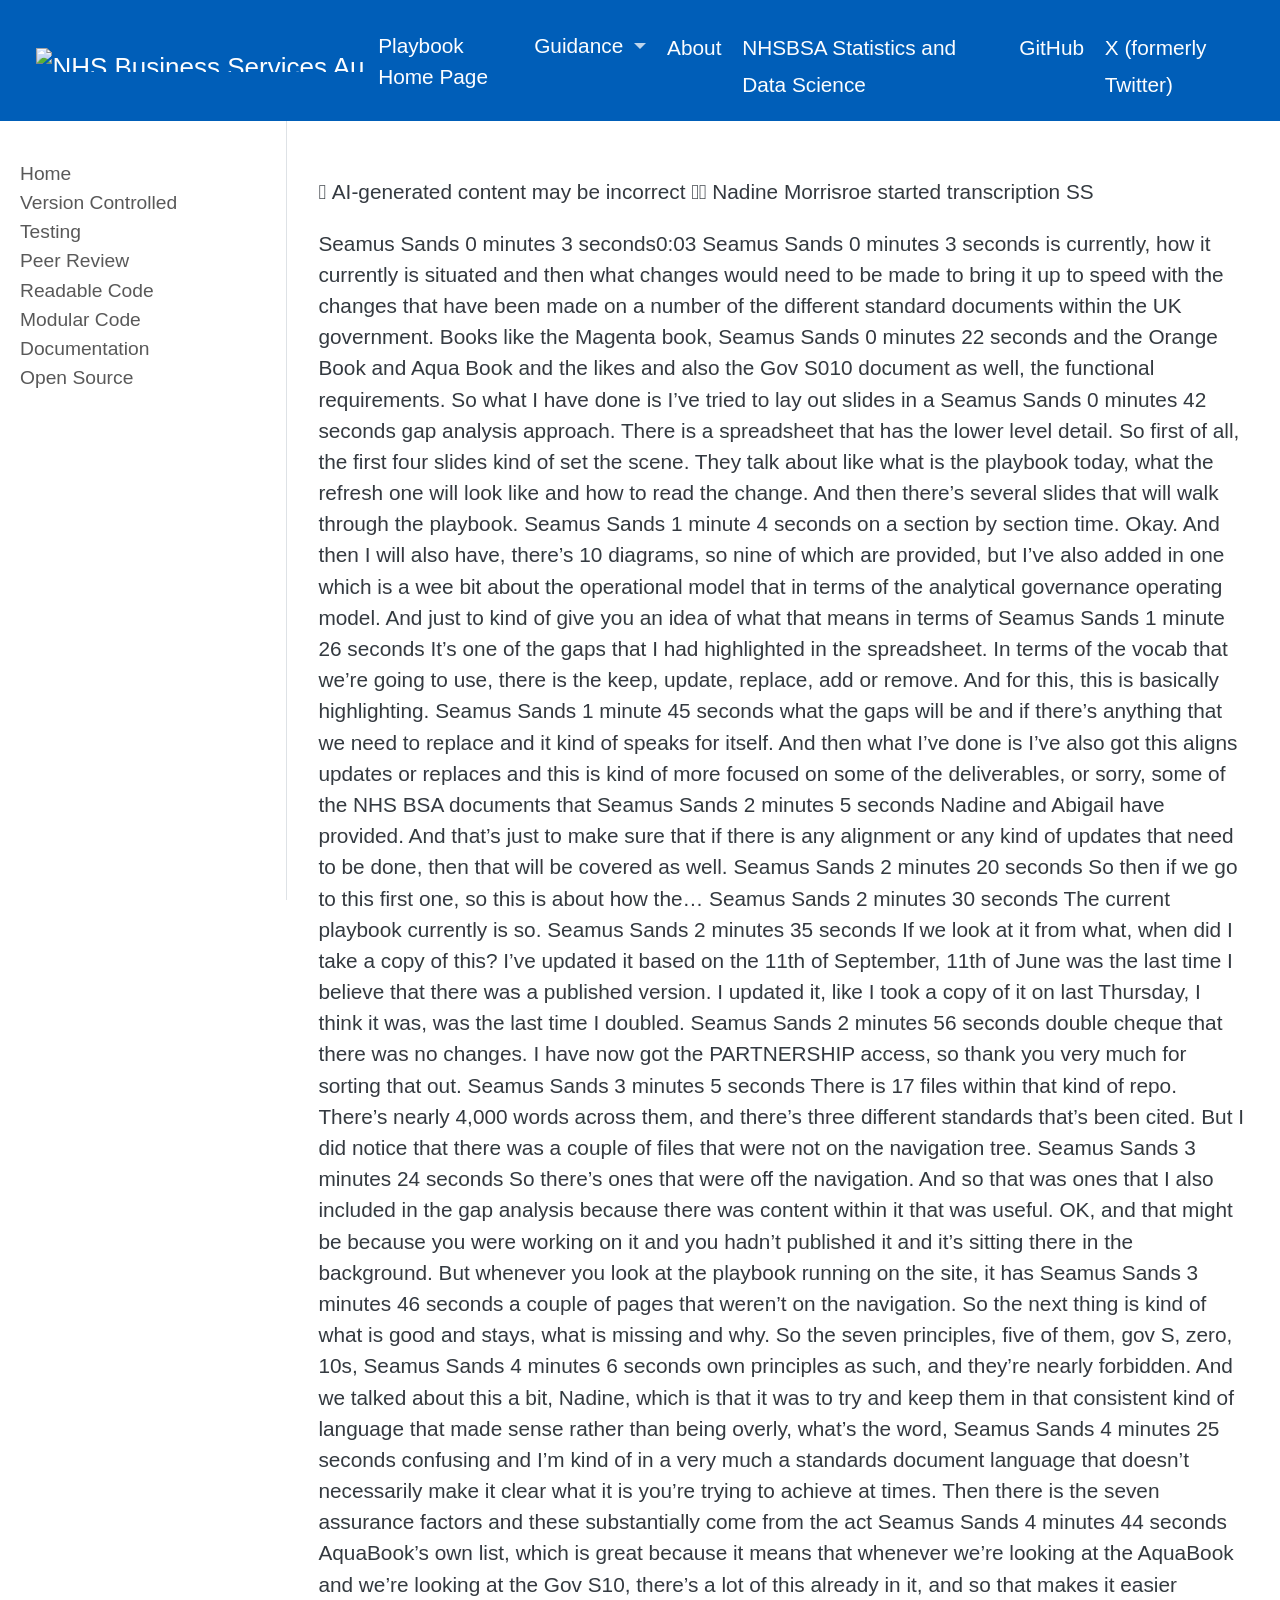
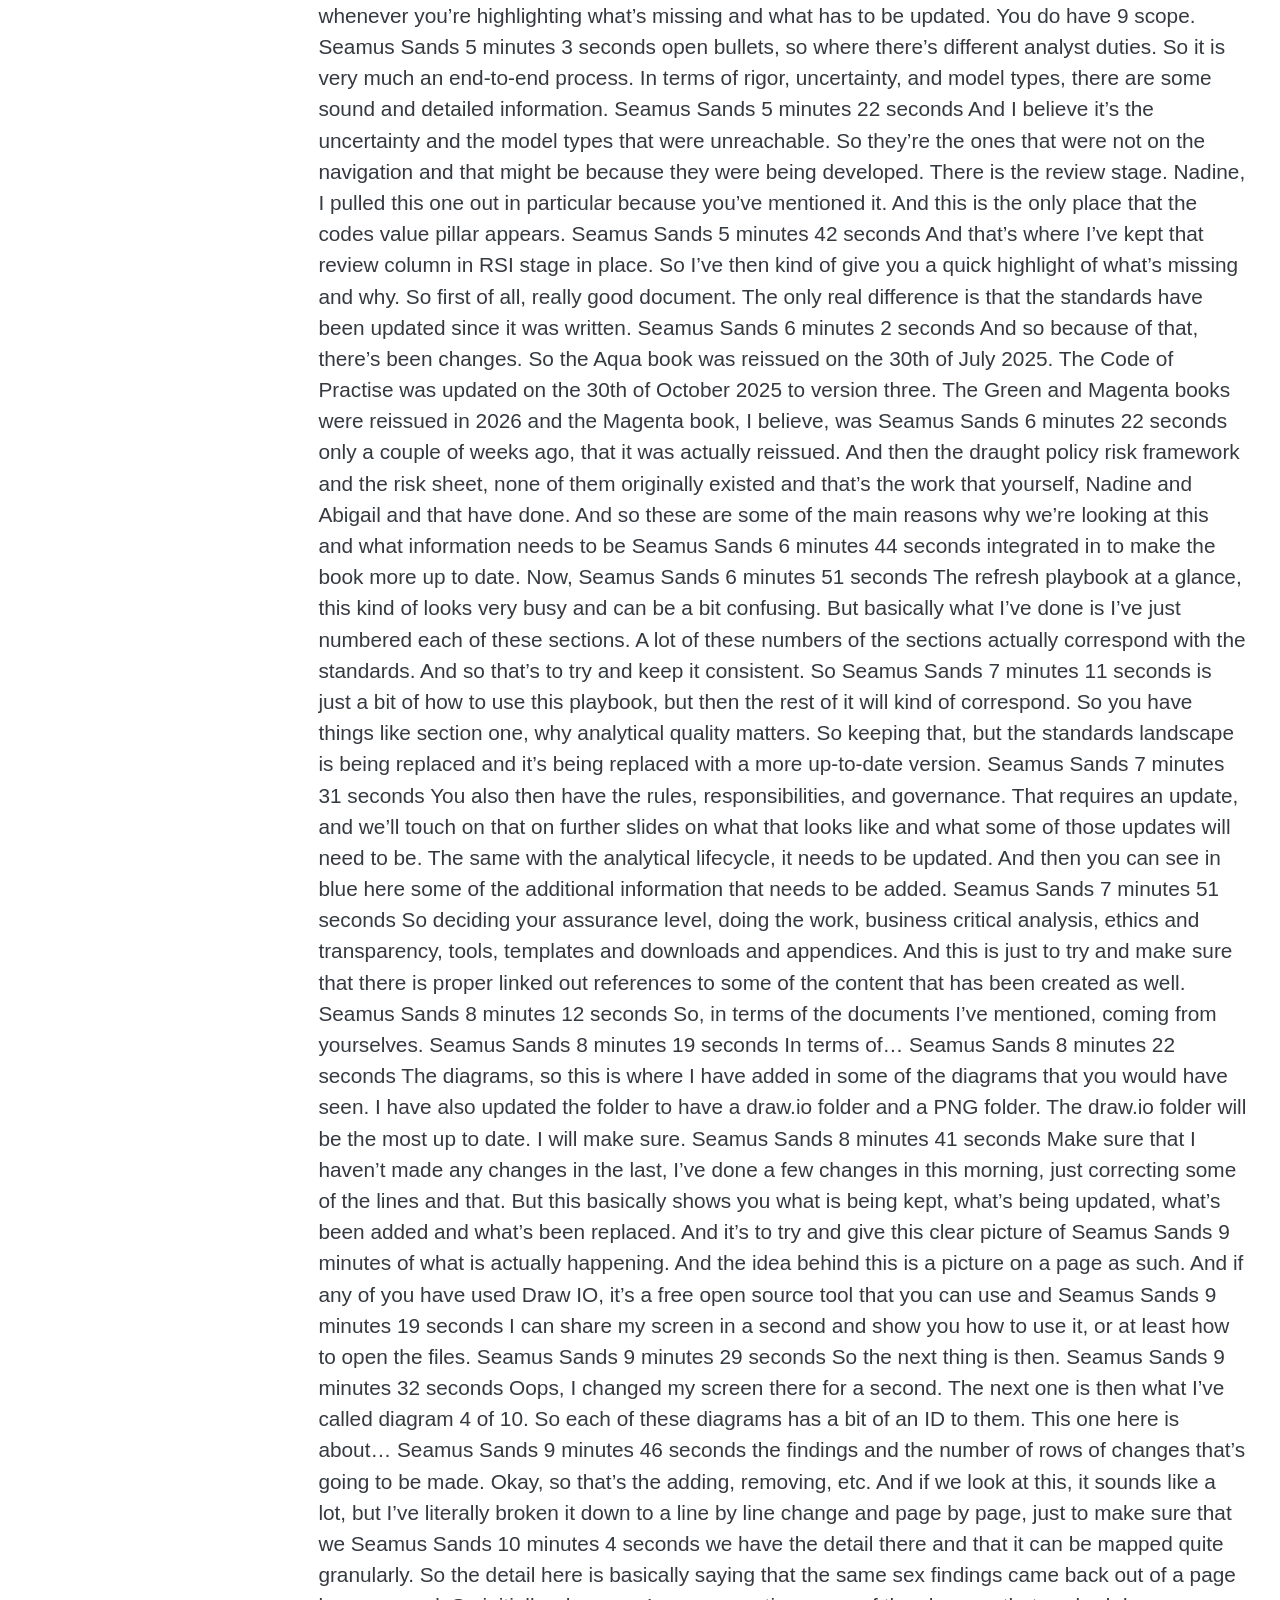
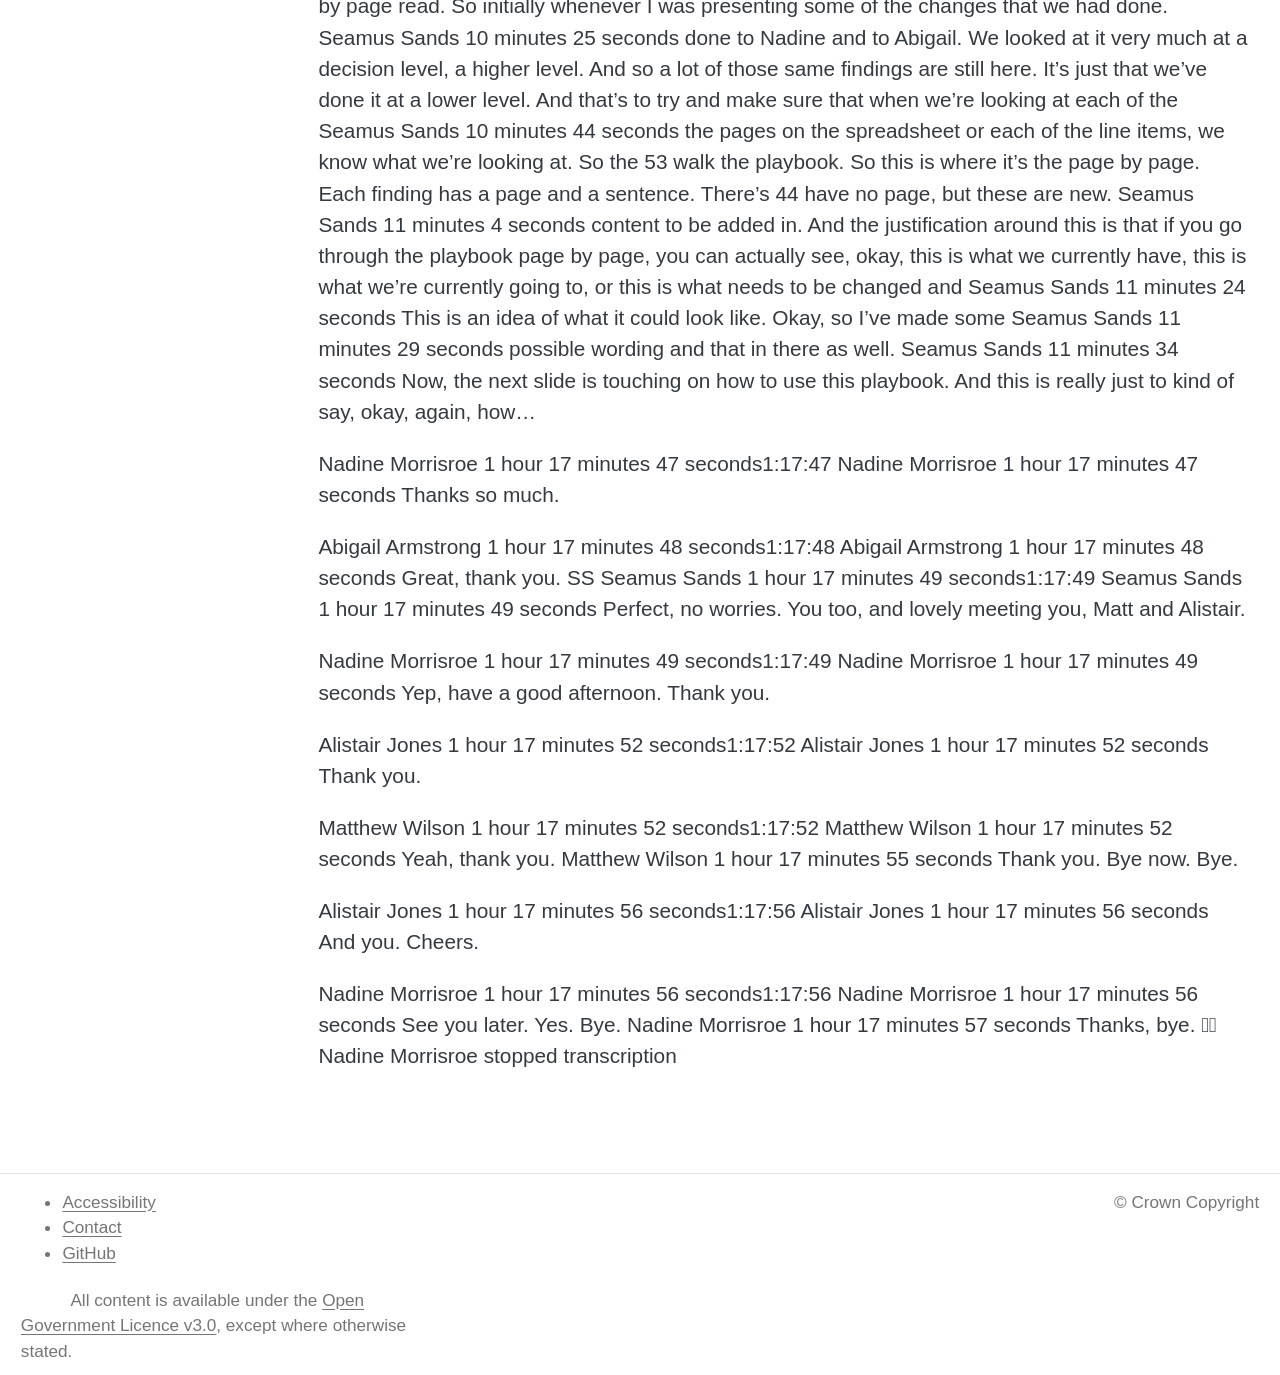
==== traanscript for gap analysis presentation.html @ 183ec91a "Built site for gh-pages" ====
<!DOCTYPE html>
<html xmlns="http://www.w3.org/1999/xhtml" lang="en-GB" xml:lang="en-GB"><head>

<meta charset="utf-8">
<meta name="generator" content="quarto-1.10.18">

<meta name="viewport" content="width=device-width, initial-scale=1.0, user-scalable=yes">


<title>Analytical Code Assurance</title>
<style>
/* Default styles provided by pandoc.
** See https://pandoc.org/MANUAL.html#variables-for-html for config info.
*/
span.smallcaps{font-variant: small-caps;}
div.columns{display: flex; gap: 1.5em;}
div.column{flex: auto;}
@media screen {
div.columns{gap: min(4vw, 1.5em);}
div.column{overflow-x: auto;}
}
div.hanging-indent{margin-left: 1.5em; text-indent: -1.5em;}
ul.task-list{list-style: none;}
ul.task-list li input[type="checkbox"] {
  width: 0.8em;
  margin: 0 0.8em 0.2em -1em; /* quarto-specific, see https://github.com/quarto-dev/quarto-cli/issues/4556 */ 
  vertical-align: middle;
}
</style>


<script src="site_libs/quarto-nav/quarto-nav.js"></script>
<link href="./static/bsa-favicon.png" rel="icon" type="image/png">
<script src="site_libs/clipboard/clipboard.min.js"></script>
<script src="site_libs/quarto-html/quarto.js" type="module"></script>
<script src="site_libs/quarto-html/tabsets/tabsets.js" type="module"></script>
<script src="site_libs/quarto-html/popper.min.js"></script>
<script src="site_libs/quarto-html/tippy.umd.min.js"></script>
<script src="site_libs/quarto-html/anchor.min.js"></script>
<link href="site_libs/quarto-html/tippy.css" rel="stylesheet">
<link href="site_libs/quarto-html/quarto-syntax-highlighting-64a204ab8560d761af7679ceaba22944.css" rel="stylesheet" id="quarto-text-highlighting-styles">
<script src="site_libs/bootstrap/bootstrap.min.js"></script>
<link href="site_libs/bootstrap/bootstrap-icons.css" rel="stylesheet">
<link href="site_libs/bootstrap/bootstrap-9560aa376850aaf69f5f6a265cb209be.min.css" rel="stylesheet" append-hash="true" id="quarto-bootstrap" data-mode="light">
<script src="site_libs/quarto-contrib/iconify-2.1.0/iconify-icon.min.js"></script>
<script id="quarto-search-options" type="application/json">{
  "language": {
    "search-no-results-text": "No results",
    "search-matching-documents-text": "matching documents",
    "search-copy-link-title": "Copy link to search",
    "search-hide-matches-text": "Hide additional matches",
    "search-more-match-text": "more match in this document",
    "search-more-matches-text": "more matches in this document",
    "search-clear-button-title": "Clear",
    "search-text-placeholder": "",
    "search-detached-cancel-button-title": "Cancel",
    "search-submit-button-title": "Submit",
    "search-label": "Search"
  }
}</script>


<link rel="stylesheet" href="styles.css">
</head>

<body class="nav-sidebar docked nav-fixed quarto-light">

<div id="quarto-search-results"></div>
  <header id="quarto-header" class="headroom fixed-top">
    <nav class="navbar navbar-expand " data-bs-theme="dark">
      <div class="navbar-container container-fluid">
      <div class="navbar-brand-container mx-auto">
    <a href="https://www.nhsbsa.nhs.uk/" class="navbar-brand navbar-brand-logo">
    <img src="./static/NHSBSA logo.png" alt="NHS Business Services Authority" class="navbar-logo light-content">
    <img src="./static/NHSBSA logo.png" alt="NHS Business Services Authority" class="navbar-logo dark-content">
    </a>
  </div>
          <ul class="navbar-nav navbar-nav-scroll me-auto">
  <li class="nav-item">
    <a class="nav-link active" href="./index.html" aria-current="page"> 
<span class="menu-text">Playbook Home Page</span></a>
  </li>  
  <li class="nav-item dropdown ">
    <a class="nav-link dropdown-toggle" href="#" id="nav-menu-guidance" role="link" data-bs-toggle="dropdown" aria-expanded="false">
 <span class="menu-text">Guidance</span>
    </a>
    <ul class="dropdown-menu" aria-labelledby="nav-menu-guidance">    
        <li>
    <a class="dropdown-item" href="./guidance/01-version-controlled/index.html">
 <span class="dropdown-text">Version Controlled</span></a>
  </li>  
        <li>
    <a class="dropdown-item" href="./guidance/02-tested/index.html">
 <span class="dropdown-text">Testing</span></a>
  </li>  
        <li>
    <a class="dropdown-item" href="./guidance/03-peer-reviewed/index.html">
 <span class="dropdown-text">Peer Review</span></a>
  </li>  
        <li>
    <a class="dropdown-item" href="./guidance/04-readable/index.html">
 <span class="dropdown-text">Readable Code</span></a>
  </li>  
        <li>
    <a class="dropdown-item" href="./guidance/05-modular/index.html">
 <span class="dropdown-text">Modular Code</span></a>
  </li>  
        <li>
    <a class="dropdown-item" href="./guidance/06-documented/index.html">
 <span class="dropdown-text">Documentation</span></a>
  </li>  
        <li>
    <a class="dropdown-item" href="./guidance/07-open-source/index.html">
 <span class="dropdown-text">Open Source</span></a>
  </li>  
    </ul>
  </li>
</ul>
          <ul class="navbar-nav navbar-nav-scroll ms-auto">
  <li class="nav-item">
    <a class="nav-link" href="./about.html"> 
<span class="menu-text"><iconify-icon role="img" inline="" icon="mdi:information-outline" style="font-size: 1.5em;" aria-label="Icon information-outline from mdi Iconify.design set." title="Icon information-outline from mdi Iconify.design set."></iconify-icon> About</span></a>
  </li>  
  <li class="nav-item">
    <a class="nav-link" href="https://www.nhsbsa.nhs.uk/nhsbsa-statistics-and-data-science"> 
<span class="menu-text"><iconify-icon role="img" inline="" icon="mdi:house-outline" style="font-size: 1.5em;" aria-label="Icon house-outline from mdi Iconify.design set." title="Icon house-outline from mdi Iconify.design set."></iconify-icon> NHSBSA Statistics and Data Science</span></a>
  </li>  
  <li class="nav-item">
    <a class="nav-link" href="https://github.com/nhsbsa-data-analytics/nhsbsa-analytical-code-assurance-playbook"> 
<span class="menu-text"><iconify-icon role="img" inline="" icon="mdi:github" style="font-size: 1.5em;" aria-label="Icon github from mdi Iconify.design set." title="Icon github from mdi Iconify.design set."></iconify-icon> GitHub</span></a>
  </li>  
  <li class="nav-item">
    <a class="nav-link" href="https://twitter.com/nhsbsa"> 
<span class="menu-text"><iconify-icon role="img" inline="" icon="mdi:twitter" style="font-size: 1.5em;" aria-label="Icon twitter from mdi Iconify.design set." title="Icon twitter from mdi Iconify.design set."></iconify-icon> X (formerly Twitter)</span></a>
  </li>  
</ul>
          <div class="quarto-navbar-tools">
</div>
      </div> <!-- /container-fluid -->
    </nav>
  <nav class="quarto-secondary-nav">
    <div class="container-fluid d-flex">
      <button type="button" class="quarto-btn-toggle btn" data-bs-toggle="collapse" role="button" data-bs-target=".quarto-sidebar-collapse-item" aria-controls="quarto-sidebar" aria-expanded="false" aria-label="Toggle sidebar navigation" onclick="if (window.quartoToggleHeadroom) { window.quartoToggleHeadroom(); }">
        <i class="bi bi-layout-text-sidebar-reverse"></i>
      </button>
        <a class="flex-grow-1 no-decor" role="navigation" data-bs-toggle="collapse" data-bs-target=".quarto-sidebar-collapse-item" aria-controls="quarto-sidebar" aria-expanded="false" aria-label="Toggle sidebar navigation" onclick="if (window.quartoToggleHeadroom) { window.quartoToggleHeadroom(); }">      
          <h1 class="quarto-secondary-nav-title"></h1>
        </a>     
    </div>
  </nav>
</header>
<!-- content -->
<div id="quarto-content" class="quarto-container page-columns page-rows-contents page-layout-full page-navbar">
<!-- sidebar -->
  <nav id="quarto-sidebar" class="sidebar collapse collapse-horizontal quarto-sidebar-collapse-item sidebar-navigation docked overflow-auto">
    <div class="sidebar-menu-container"> 
    <ul class="list-unstyled mt-1">
        <li class="sidebar-item">
  <div class="sidebar-item-container"> 
  <a href="./index.html" class="sidebar-item-text sidebar-link">
 <span class="menu-text">Home</span></a>
  </div>
</li>
        <li class="sidebar-item">
  <div class="sidebar-item-container"> 
  <a href="./guidance/01-version-controlled/index.html" class="sidebar-item-text sidebar-link">
 <span class="menu-text">Version Controlled</span></a>
  </div>
</li>
        <li class="sidebar-item">
  <div class="sidebar-item-container"> 
  <a href="./guidance/02-tested/index.html" class="sidebar-item-text sidebar-link">
 <span class="menu-text">Testing</span></a>
  </div>
</li>
        <li class="sidebar-item">
  <div class="sidebar-item-container"> 
  <a href="./guidance/03-peer-reviewed/index.html" class="sidebar-item-text sidebar-link">
 <span class="menu-text">Peer Review</span></a>
  </div>
</li>
        <li class="sidebar-item">
  <div class="sidebar-item-container"> 
  <a href="./guidance/04-readable/index.html" class="sidebar-item-text sidebar-link">
 <span class="menu-text">Readable Code</span></a>
  </div>
</li>
        <li class="sidebar-item">
  <div class="sidebar-item-container"> 
  <a href="./guidance/05-modular/index.html" class="sidebar-item-text sidebar-link">
 <span class="menu-text">Modular Code</span></a>
  </div>
</li>
        <li class="sidebar-item">
  <div class="sidebar-item-container"> 
  <a href="./guidance/06-documented/index.html" class="sidebar-item-text sidebar-link">
 <span class="menu-text">Documentation</span></a>
  </div>
</li>
        <li class="sidebar-item">
  <div class="sidebar-item-container"> 
  <a href="./guidance/07-open-source/index.html" class="sidebar-item-text sidebar-link">
 <span class="menu-text">Open Source</span></a>
  </div>
</li>
    </ul>
    </div>
</nav>
<div id="quarto-sidebar-glass" class="quarto-sidebar-collapse-item" data-bs-toggle="collapse" data-bs-target=".quarto-sidebar-collapse-item"></div>
<!-- margin-sidebar -->
    <div id="quarto-margin-sidebar" class="sidebar margin-sidebar zindex-bottom">
        
    </div>
<!-- main -->
<main class="content column-page-right" id="quarto-document-content"><header id="title-block-header" class="quarto-title-block"></header>




<p> AI-generated content may be incorrect  Nadine Morrisroe started transcription SS</p>
<p>Seamus Sands 0 minutes 3 seconds0:03 Seamus Sands 0 minutes 3 seconds is currently, how it currently is situated and then what changes would need to be made to bring it up to speed with the changes that have been made on a number of the different standard documents within the UK government. Books like the Magenta book, Seamus Sands 0 minutes 22 seconds and the Orange Book and Aqua Book and the likes and also the Gov S010 document as well, the functional requirements. So what I have done is I’ve tried to lay out slides in a Seamus Sands 0 minutes 42 seconds gap analysis approach. There is a spreadsheet that has the lower level detail. So first of all, the first four slides kind of set the scene. They talk about like what is the playbook today, what the refresh one will look like and how to read the change. And then there’s several slides that will walk through the playbook. Seamus Sands 1 minute 4 seconds on a section by section time. Okay. And then I will also have, there’s 10 diagrams, so nine of which are provided, but I’ve also added in one which is a wee bit about the operational model that in terms of the analytical governance operating model. And just to kind of give you an idea of what that means in terms of Seamus Sands 1 minute 26 seconds It’s one of the gaps that I had highlighted in the spreadsheet. In terms of the vocab that we’re going to use, there is the keep, update, replace, add or remove. And for this, this is basically highlighting. Seamus Sands 1 minute 45 seconds what the gaps will be and if there’s anything that we need to replace and it kind of speaks for itself. And then what I’ve done is I’ve also got this aligns updates or replaces and this is kind of more focused on some of the deliverables, or sorry, some of the NHS BSA documents that Seamus Sands 2 minutes 5 seconds Nadine and Abigail have provided. And that’s just to make sure that if there is any alignment or any kind of updates that need to be done, then that will be covered as well. Seamus Sands 2 minutes 20 seconds So then if we go to this first one, so this is about how the… Seamus Sands 2 minutes 30 seconds The current playbook currently is so. Seamus Sands 2 minutes 35 seconds If we look at it from what, when did I take a copy of this? I’ve updated it based on the 11th of September, 11th of June was the last time I believe that there was a published version. I updated it, like I took a copy of it on last Thursday, I think it was, was the last time I doubled. Seamus Sands 2 minutes 56 seconds double cheque that there was no changes. I have now got the PARTNERSHIP access, so thank you very much for sorting that out. Seamus Sands 3 minutes 5 seconds There is 17 files within that kind of repo. There’s nearly 4,000 words across them, and there’s three different standards that’s been cited. But I did notice that there was a couple of files that were not on the navigation tree. Seamus Sands 3 minutes 24 seconds So there’s ones that were off the navigation. And so that was ones that I also included in the gap analysis because there was content within it that was useful. OK, and that might be because you were working on it and you hadn’t published it and it’s sitting there in the background. But whenever you look at the playbook running on the site, it has Seamus Sands 3 minutes 46 seconds a couple of pages that weren’t on the navigation. So the next thing is kind of what is good and stays, what is missing and why. So the seven principles, five of them, gov S, zero, 10s, Seamus Sands 4 minutes 6 seconds own principles as such, and they’re nearly forbidden. And we talked about this a bit, Nadine, which is that it was to try and keep them in that consistent kind of language that made sense rather than being overly, what’s the word, Seamus Sands 4 minutes 25 seconds confusing and I’m kind of in a very much a standards document language that doesn’t necessarily make it clear what it is you’re trying to achieve at times. Then there is the seven assurance factors and these substantially come from the act Seamus Sands 4 minutes 44 seconds AquaBook’s own list, which is great because it means that whenever we’re looking at the AquaBook and we’re looking at the Gov S10, there’s a lot of this already in it, and so that makes it easier whenever you’re highlighting what’s missing and what has to be updated. You do have 9 scope. Seamus Sands 5 minutes 3 seconds open bullets, so where there’s different analyst duties. So it is very much an end-to-end process. In terms of rigor, uncertainty, and model types, there are some sound and detailed information. Seamus Sands 5 minutes 22 seconds And I believe it’s the uncertainty and the model types that were unreachable. So they’re the ones that were not on the navigation and that might be because they were being developed. There is the review stage. Nadine, I pulled this one out in particular because you’ve mentioned it. And this is the only place that the codes value pillar appears. Seamus Sands 5 minutes 42 seconds And that’s where I’ve kept that review column in RSI stage in place. So I’ve then kind of give you a quick highlight of what’s missing and why. So first of all, really good document. The only real difference is that the standards have been updated since it was written. Seamus Sands 6 minutes 2 seconds And so because of that, there’s been changes. So the Aqua book was reissued on the 30th of July 2025. The Code of Practise was updated on the 30th of October 2025 to version three. The Green and Magenta books were reissued in 2026 and the Magenta book, I believe, was Seamus Sands 6 minutes 22 seconds only a couple of weeks ago, that it was actually reissued. And then the draught policy risk framework and the risk sheet, none of them originally existed and that’s the work that yourself, Nadine and Abigail and that have done. And so these are some of the main reasons why we’re looking at this and what information needs to be Seamus Sands 6 minutes 44 seconds integrated in to make the book more up to date. Now, Seamus Sands 6 minutes 51 seconds The refresh playbook at a glance, this kind of looks very busy and can be a bit confusing. But basically what I’ve done is I’ve just numbered each of these sections. A lot of these numbers of the sections actually correspond with the standards. And so that’s to try and keep it consistent. So Seamus Sands 7 minutes 11 seconds is just a bit of how to use this playbook, but then the rest of it will kind of correspond. So you have things like section one, why analytical quality matters. So keeping that, but the standards landscape is being replaced and it’s being replaced with a more up-to-date version. Seamus Sands 7 minutes 31 seconds You also then have the rules, responsibilities, and governance. That requires an update, and we’ll touch on that on further slides on what that looks like and what some of those updates will need to be. The same with the analytical lifecycle, it needs to be updated. And then you can see in blue here some of the additional information that needs to be added. Seamus Sands 7 minutes 51 seconds So deciding your assurance level, doing the work, business critical analysis, ethics and transparency, tools, templates and downloads and appendices. And this is just to try and make sure that there is proper linked out references to some of the content that has been created as well. Seamus Sands 8 minutes 12 seconds So, in terms of the documents I’ve mentioned, coming from yourselves. Seamus Sands 8 minutes 19 seconds In terms of… Seamus Sands 8 minutes 22 seconds The diagrams, so this is where I have added in some of the diagrams that you would have seen. I have also updated the folder to have a draw.io folder and a PNG folder. The draw.io folder will be the most up to date. I will make sure. Seamus Sands 8 minutes 41 seconds Make sure that I haven’t made any changes in the last, I’ve done a few changes in this morning, just correcting some of the lines and that. But this basically shows you what is being kept, what’s being updated, what’s been added and what’s been replaced. And it’s to try and give this clear picture of Seamus Sands 9 minutes of what is actually happening. And the idea behind this is a picture on a page as such. And if any of you have used Draw IO, it’s a free open source tool that you can use and Seamus Sands 9 minutes 19 seconds I can share my screen in a second and show you how to use it, or at least how to open the files. Seamus Sands 9 minutes 29 seconds So the next thing is then. Seamus Sands 9 minutes 32 seconds Oops, I changed my screen there for a second. The next one is then what I’ve called diagram 4 of 10. So each of these diagrams has a bit of an ID to them. This one here is about… Seamus Sands 9 minutes 46 seconds the findings and the number of rows of changes that’s going to be made. Okay, so that’s the adding, removing, etc. And if we look at this, it sounds like a lot, but I’ve literally broken it down to a line by line change and page by page, just to make sure that we Seamus Sands 10 minutes 4 seconds we have the detail there and that it can be mapped quite granularly. So the detail here is basically saying that the same sex findings came back out of a page by page read. So initially whenever I was presenting some of the changes that we had done. Seamus Sands 10 minutes 25 seconds done to Nadine and to Abigail. We looked at it very much at a decision level, a higher level. And so a lot of those same findings are still here. It’s just that we’ve done it at a lower level. And that’s to try and make sure that when we’re looking at each of the Seamus Sands 10 minutes 44 seconds the pages on the spreadsheet or each of the line items, we know what we’re looking at. So the 53 walk the playbook. So this is where it’s the page by page. Each finding has a page and a sentence. There’s 44 have no page, but these are new. Seamus Sands 11 minutes 4 seconds content to be added in. And the justification around this is that if you go through the playbook page by page, you can actually see, okay, this is what we currently have, this is what we’re currently going to, or this is what needs to be changed and Seamus Sands 11 minutes 24 seconds This is an idea of what it could look like. Okay, so I’ve made some Seamus Sands 11 minutes 29 seconds possible wording and that in there as well. Seamus Sands 11 minutes 34 seconds Now, the next slide is touching on how to use this playbook. And this is really just to kind of say, okay, again, how…</p>
<p>Nadine Morrisroe 1 hour 17 minutes 47 seconds1:17:47 Nadine Morrisroe 1 hour 17 minutes 47 seconds Thanks so much.</p>
<p>Abigail Armstrong 1 hour 17 minutes 48 seconds1:17:48 Abigail Armstrong 1 hour 17 minutes 48 seconds Great, thank you. SS Seamus Sands 1 hour 17 minutes 49 seconds1:17:49 Seamus Sands 1 hour 17 minutes 49 seconds Perfect, no worries. You too, and lovely meeting you, Matt and Alistair.</p>
<p>Nadine Morrisroe 1 hour 17 minutes 49 seconds1:17:49 Nadine Morrisroe 1 hour 17 minutes 49 seconds Yep, have a good afternoon. Thank you.</p>
<p>Alistair Jones 1 hour 17 minutes 52 seconds1:17:52 Alistair Jones 1 hour 17 minutes 52 seconds Thank you.</p>
<p>Matthew Wilson 1 hour 17 minutes 52 seconds1:17:52 Matthew Wilson 1 hour 17 minutes 52 seconds Yeah, thank you. Matthew Wilson 1 hour 17 minutes 55 seconds Thank you. Bye now. Bye.</p>
<p>Alistair Jones 1 hour 17 minutes 56 seconds1:17:56 Alistair Jones 1 hour 17 minutes 56 seconds And you. Cheers.</p>
<p>Nadine Morrisroe 1 hour 17 minutes 56 seconds1:17:56 Nadine Morrisroe 1 hour 17 minutes 56 seconds See you later. Yes. Bye. Nadine Morrisroe 1 hour 17 minutes 57 seconds Thanks, bye.  Nadine Morrisroe stopped transcription</p>



</main> <!-- /main -->
<script id="quarto-html-after-body" type="application/javascript">
  window.document.addEventListener("DOMContentLoaded", function (event) {
    const icon = "";
    const anchorJS = new window.AnchorJS();
    anchorJS.options = {
      placement: 'right',
      icon: icon
    };
    anchorJS.add('.anchored');
    const isCodeAnnotation = (el) => {
      for (const clz of el.classList) {
        if (clz.startsWith('code-annotation-')) {                     
          return true;
        }
      }
      return false;
    }
    const onCopySuccess = function(e) {
      // button target
      const button = e.trigger;
      // don't keep focus
      button.blur();
      // flash "checked"
      button.classList.add('code-copy-button-checked');
      var currentTitle = button.getAttribute("title");
      button.setAttribute("title", "Copied!");
      let tooltip;
      if (window.bootstrap) {
        button.setAttribute("data-bs-toggle", "tooltip");
        button.setAttribute("data-bs-placement", "left");
        button.setAttribute("data-bs-title", "Copied!");
        tooltip = new bootstrap.Tooltip(button, 
          { trigger: "manual", 
            customClass: "code-copy-button-tooltip",
            offset: [0, -8]});
        tooltip.show();    
      }
      setTimeout(function() {
        if (tooltip) {
          tooltip.hide();
          button.removeAttribute("data-bs-title");
          button.removeAttribute("data-bs-toggle");
          button.removeAttribute("data-bs-placement");
        }
        button.setAttribute("title", currentTitle);
        button.classList.remove('code-copy-button-checked');
      }, 1000);
      // clear code selection
      e.clearSelection();
    }
    const getTextToCopy = function(trigger) {
      const outerScaffold = trigger.parentElement.cloneNode(true);
      const codeEl = outerScaffold.querySelector('code');
      for (const childEl of codeEl.children) {
        if (isCodeAnnotation(childEl)) {
          childEl.remove();
        }
      }
      return codeEl.innerText;
    }
    const clipboard = new window.ClipboardJS('.code-copy-button:not([data-in-quarto-modal])', {
      text: getTextToCopy
    });
    clipboard.on('success', onCopySuccess);
    if (window.document.getElementById('quarto-embedded-source-code-modal')) {
      const clipboardModal = new window.ClipboardJS('.code-copy-button[data-in-quarto-modal]', {
        text: getTextToCopy,
        container: window.document.getElementById('quarto-embedded-source-code-modal')
      });
      clipboardModal.on('success', onCopySuccess);
    }
      var localhostRegex = new RegExp(/^(?:http|https):\/\/localhost\:?[0-9]*\//);
      var mailtoRegex = new RegExp(/^mailto:/);
        var filterRegex = new RegExp("https:\/\/nhsbsa-data-analytics\.github\.io\/nhsbsa-analytical-code-assurance-playbook\/");
      var isInternal = (href) => {
          return filterRegex.test(href) || localhostRegex.test(href) || mailtoRegex.test(href);
      }
      // Inspect non-navigation links and adorn them if external
     var links = window.document.querySelectorAll('a[href]:not(.nav-link):not(.navbar-brand):not(.toc-action):not(.sidebar-link):not(.sidebar-item-toggle):not(.pagination-link):not(.no-external):not([aria-hidden]):not(.dropdown-item):not(.quarto-navigation-tool):not(.about-link)');
      for (var i=0; i<links.length; i++) {
        const link = links[i];
        if (!isInternal(link.href)) {
          // undo the damage that might have been done by quarto-nav.js in the case of
          // links that we want to consider external
          if (link.dataset.originalHref !== undefined) {
            link.href = link.dataset.originalHref;
          }
        }
      }
    function tippyHover(el, contentFn, onTriggerFn, onUntriggerFn) {
      const config = {
        allowHTML: true,
        maxWidth: 500,
        delay: 100,
        arrow: false,
        appendTo: function(el) {
            return el.parentElement;
        },
        interactive: true,
        interactiveBorder: 10,
        theme: 'quarto',
        placement: 'bottom-start',
      };
      if (contentFn) {
        config.content = contentFn;
      }
      if (onTriggerFn) {
        config.onTrigger = onTriggerFn;
      }
      if (onUntriggerFn) {
        config.onUntrigger = onUntriggerFn;
      }
      window.tippy(el, config); 
    }
    const noterefs = window.document.querySelectorAll('a[role="doc-noteref"]');
    for (var i=0; i<noterefs.length; i++) {
      const ref = noterefs[i];
      tippyHover(ref, function() {
        // use id or data attribute instead here
        let href = ref.getAttribute('data-footnote-href') || ref.getAttribute('href');
        try { href = new URL(href).hash; } catch {}
        const id = href.replace(/^#\/?/, "");
        const note = window.document.getElementById(id);
        if (note) {
          return note.innerHTML;
        } else {
          return "";
        }
      });
    }
    const xrefs = window.document.querySelectorAll('a.quarto-xref');
    const processXRef = (id, note) => {
      // Strip column container classes
      const stripColumnClz = (el) => {
        el.classList.remove("page-full", "page-columns");
        if (el.children) {
          for (const child of el.children) {
            stripColumnClz(child);
          }
        }
      }
      stripColumnClz(note)
      if (id === null || id.startsWith('sec-')) {
        // Special case sections, only their first couple elements
        const container = document.createElement("div");
        if (note.children && note.children.length > 2) {
          container.appendChild(note.children[0].cloneNode(true));
          for (let i = 1; i < note.children.length; i++) {
            const child = note.children[i];
            if (child.tagName === "P" && child.innerText === "") {
              continue;
            } else {
              container.appendChild(child.cloneNode(true));
              break;
            }
          }
          if (window.Quarto?.typesetMath) {
            window.Quarto.typesetMath(container);
          }
          return container.innerHTML
        } else {
          if (window.Quarto?.typesetMath) {
            window.Quarto.typesetMath(note);
          }
          return note.innerHTML;
        }
      } else {
        // Remove any anchor links if they are present
        const anchorLink = note.querySelector('a.anchorjs-link');
        if (anchorLink) {
          anchorLink.remove();
        }
        if (window.Quarto?.typesetMath) {
          window.Quarto.typesetMath(note);
        }
        if (note.classList.contains("callout")) {
          return note.outerHTML;
        } else {
          return note.innerHTML;
        }
      }
    }
    for (var i=0; i<xrefs.length; i++) {
      const xref = xrefs[i];
      tippyHover(xref, undefined, function(instance) {
        instance.disable();
        let url = xref.getAttribute('href');
        let hash = undefined; 
        if (url.startsWith('#')) {
          hash = url;
        } else {
          try { hash = new URL(url).hash; } catch {}
        }
        if (hash) {
          const id = hash.replace(/^#\/?/, "");
          const note = window.document.getElementById(id);
          if (note !== null) {
            try {
              const html = processXRef(id, note.cloneNode(true));
              instance.setContent(html);
            } finally {
              instance.enable();
              instance.show();
            }
          } else {
            // See if we can fetch this
            fetch(url.split('#')[0])
            .then(res => res.text())
            .then(html => {
              const parser = new DOMParser();
              const htmlDoc = parser.parseFromString(html, "text/html");
              const note = htmlDoc.getElementById(id);
              if (note !== null) {
                const html = processXRef(id, note);
                instance.setContent(html);
              } 
            }).finally(() => {
              instance.enable();
              instance.show();
            });
          }
        } else {
          // See if we can fetch a full url (with no hash to target)
          // This is a special case and we should probably do some content thinning / targeting
          fetch(url)
          .then(res => res.text())
          .then(html => {
            const parser = new DOMParser();
            const htmlDoc = parser.parseFromString(html, "text/html");
            const note = htmlDoc.querySelector('main.content');
            if (note !== null) {
              // This should only happen for chapter cross references
              // (since there is no id in the URL)
              // remove the first header
              if (note.children.length > 0 && note.children[0].tagName === "HEADER") {
                note.children[0].remove();
              }
              const html = processXRef(null, note);
              instance.setContent(html);
            } 
          }).finally(() => {
            instance.enable();
            instance.show();
          });
        }
      }, function(instance) {
      });
    }
        let selectedAnnoteEl;
        const selectorForAnnotation = ( cell, annotation) => {
          let cellAttr = 'data-code-cell="' + cell + '"';
          let lineAttr = 'data-code-annotation="' +  annotation + '"';
          const selector = 'span[' + cellAttr + '][' + lineAttr + ']';
          return selector;
        }
        const selectCodeLines = (annoteEl) => {
          const doc = window.document;
          const targetCell = annoteEl.getAttribute("data-target-cell");
          const targetAnnotation = annoteEl.getAttribute("data-target-annotation");
          const annoteSpan = window.document.querySelector(selectorForAnnotation(targetCell, targetAnnotation));
          const lines = annoteSpan.getAttribute("data-code-lines").split(",");
          const lineIds = lines.map((line) => {
            return targetCell + "-" + line;
          })
          let top = null;
          let height = null;
          let parent = null;
          if (lineIds.length > 0) {
              //compute the position of the single el (top and bottom and make a div)
              const el = window.document.getElementById(lineIds[0]);
              top = el.offsetTop;
              height = el.offsetHeight;
              parent = el.parentElement.parentElement;
            if (lineIds.length > 1) {
              const lastEl = window.document.getElementById(lineIds[lineIds.length - 1]);
              const bottom = lastEl.offsetTop + lastEl.offsetHeight;
              height = bottom - top;
            }
            if (top !== null && height !== null && parent !== null) {
              // cook up a div (if necessary) and position it 
              let div = window.document.getElementById("code-annotation-line-highlight");
              if (div === null) {
                div = window.document.createElement("div");
                div.setAttribute("id", "code-annotation-line-highlight");
                div.style.position = 'absolute';
                parent.appendChild(div);
              }
              div.style.top = top - 2 + "px";
              div.style.height = height + 4 + "px";
              div.style.left = 0;
              let gutterDiv = window.document.getElementById("code-annotation-line-highlight-gutter");
              if (gutterDiv === null) {
                gutterDiv = window.document.createElement("div");
                gutterDiv.setAttribute("id", "code-annotation-line-highlight-gutter");
                gutterDiv.style.position = 'absolute';
                const codeCell = window.document.getElementById(targetCell);
                const gutter = codeCell.querySelector('.code-annotation-gutter');
                gutter.appendChild(gutterDiv);
              }
              gutterDiv.style.top = top - 2 + "px";
              gutterDiv.style.height = height + 4 + "px";
            }
            selectedAnnoteEl = annoteEl;
          }
        };
        const unselectCodeLines = () => {
          const elementsIds = ["code-annotation-line-highlight", "code-annotation-line-highlight-gutter"];
          elementsIds.forEach((elId) => {
            const div = window.document.getElementById(elId);
            if (div) {
              div.remove();
            }
          });
          selectedAnnoteEl = undefined;
        };
          // Handle positioning of the toggle
      window.addEventListener(
        "resize",
        throttle(() => {
          elRect = undefined;
          if (selectedAnnoteEl) {
            selectCodeLines(selectedAnnoteEl);
          }
        }, 10)
      );
      function throttle(fn, ms) {
      let throttle = false;
      let timer;
        return (...args) => {
          if(!throttle) { // first call gets through
              fn.apply(this, args);
              throttle = true;
          } else { // all the others get throttled
              if(timer) clearTimeout(timer); // cancel #2
              timer = setTimeout(() => {
                fn.apply(this, args);
                timer = throttle = false;
              }, ms);
          }
        };
      }
        // Attach click handler to the DT
        const annoteDls = window.document.querySelectorAll('dt[data-target-cell]');
        for (const annoteDlNode of annoteDls) {
          annoteDlNode.addEventListener('click', (event) => {
            const clickedEl = event.target;
            if (clickedEl !== selectedAnnoteEl) {
              unselectCodeLines();
              const activeEl = window.document.querySelector('dt[data-target-cell].code-annotation-active');
              if (activeEl) {
                activeEl.classList.remove('code-annotation-active');
              }
              selectCodeLines(clickedEl);
              clickedEl.classList.add('code-annotation-active');
            } else {
              // Unselect the line
              unselectCodeLines();
              clickedEl.classList.remove('code-annotation-active');
            }
          });
        }
    const findCites = (el) => {
      const parentEl = el.parentElement;
      if (parentEl) {
        const cites = parentEl.dataset.cites;
        if (cites) {
          return {
            el,
            cites: cites.split(' ')
          };
        } else {
          return findCites(el.parentElement)
        }
      } else {
        return undefined;
      }
    };
    var bibliorefs = window.document.querySelectorAll('a[role="doc-biblioref"]');
    for (var i=0; i<bibliorefs.length; i++) {
      const ref = bibliorefs[i];
      const citeInfo = findCites(ref);
      if (citeInfo) {
        tippyHover(citeInfo.el, function() {
          var popup = window.document.createElement('div');
          citeInfo.cites.forEach(function(cite) {
            var citeDiv = window.document.createElement('div');
            citeDiv.classList.add('hanging-indent');
            citeDiv.classList.add('csl-entry');
            var biblioDiv = window.document.getElementById('ref-' + cite);
            if (biblioDiv) {
              citeDiv.innerHTML = biblioDiv.innerHTML;
            }
            popup.appendChild(citeDiv);
          });
          return popup.innerHTML;
        });
      }
    }
  });
  </script>
</div> <!-- /content -->
<footer class="footer">
  <div class="nav-footer">
    <div class="nav-footer-left">
<ul>
<li><a href="./accessibility.html">Accessibility</a></li>
<li><a href="mailto:analyticalassurance@nhsbsa.nhs.uk">Contact</a></li>
<li><a href="https://github.com/nhsbsa-data-analytics/nhsbsa-analytical-code-assurance-playbook">GitHub</a></li>
</ul>
<p><img src="./static/ogl3-logo.svg" height="17" width="41" focusable="false">&nbsp; All content is available under the <a class="nhsuk-footer__list-item-link" href="https://www.nationalarchives.gov.uk/doc/open-government-licence/version/3/" rel="license">Open Government Licence v3.0</a>, except where otherwise stated.</p>
</div>   
    <div class="nav-footer-center">
      &nbsp;
    </div>
    <div class="nav-footer-right">
      <ul class="footer-items list-unstyled">
    <li class="nav-item">
 © Crown Copyright
  </li>  
</ul>
    </div>
  </div>
</footer>




</body></html>
---- site_libs/quarto-html/quarto-syntax-highlighting-64a204ab8560d761af7679ceaba22944.css ----
/* quarto syntax highlight colors */
:root {
  --quarto-hl-ot-color: #003B4F;
  --quarto-hl-at-color: #657422;
  --quarto-hl-ss-color: #20794D;
  --quarto-hl-an-color: #5E5E5E;
  --quarto-hl-fu-color: #4758AB;
  --quarto-hl-st-color: #20794D;
  --quarto-hl-cf-color: #003B4F;
  --quarto-hl-op-color: #5E5E5E;
  --quarto-hl-er-color: #AD0000;
  --quarto-hl-bn-color: #AD0000;
  --quarto-hl-al-color: #AD0000;
  --quarto-hl-va-color: #111111;
  --quarto-hl-bu-color: inherit;
  --quarto-hl-ex-color: inherit;
  --quarto-hl-pp-color: #AD0000;
  --quarto-hl-in-color: #5E5E5E;
  --quarto-hl-vs-color: #20794D;
  --quarto-hl-wa-color: #5E5E5E;
  --quarto-hl-do-color: #5E5E5E;
  --quarto-hl-im-color: #00769E;
  --quarto-hl-ch-color: #20794D;
  --quarto-hl-dt-color: #AD0000;
  --quarto-hl-fl-color: #AD0000;
  --quarto-hl-co-color: #5E5E5E;
  --quarto-hl-cv-color: #5E5E5E;
  --quarto-hl-cn-color: #8f5902;
  --quarto-hl-sc-color: #5E5E5E;
  --quarto-hl-dv-color: #AD0000;
  --quarto-hl-kw-color: #003B4F;
}

/* other quarto variables */
:root {
  --quarto-font-monospace: SFMono-Regular, Menlo, Monaco, Consolas, "Liberation Mono", "Courier New", monospace;
}

/* syntax highlight based on Pandoc's rules */
pre > code.sourceCode > span {
  color: #003B4F;
}

code.sourceCode > span {
  color: #003B4F;
}

div.sourceCode,
div.sourceCode pre.sourceCode {
  color: #003B4F;
}

/* Normal */
code span {
  color: #003B4F;
}

/* Alert */
code span.al {
  color: #AD0000;
  font-style: inherit;
}

/* Annotation */
code span.an {
  color: #5E5E5E;
  font-style: inherit;
}

/* Attribute */
code span.at {
  color: #657422;
  font-style: inherit;
}

/* BaseN */
code span.bn {
  color: #AD0000;
  font-style: inherit;
}

/* BuiltIn */
code span.bu {
  font-style: inherit;
}

/* ControlFlow */
code span.cf {
  color: #003B4F;
  font-weight: bold;
  font-style: inherit;
}

/* Char */
code span.ch {
  color: #20794D;
  font-style: inherit;
}

/* Constant */
code span.cn {
  color: #8f5902;
  font-style: inherit;
}

/* Comment */
code span.co {
  color: #5E5E5E;
  font-style: inherit;
}

/* CommentVar */
code span.cv {
  color: #5E5E5E;
  font-style: italic;
}

/* Documentation */
code span.do {
  color: #5E5E5E;
  font-style: italic;
}

/* DataType */
code span.dt {
  color: #AD0000;
  font-style: inherit;
}

/* DecVal */
code span.dv {
  color: #AD0000;
  font-style: inherit;
}

/* Error */
code span.er {
  color: #AD0000;
  font-style: inherit;
}

/* Extension */
code span.ex {
  font-style: inherit;
}

/* Float */
code span.fl {
  color: #AD0000;
  font-style: inherit;
}

/* Function */
code span.fu {
  color: #4758AB;
  font-style: inherit;
}

/* Import */
code span.im {
  color: #00769E;
  font-style: inherit;
}

/* Information */
code span.in {
  color: #5E5E5E;
  font-style: inherit;
}

/* Keyword */
code span.kw {
  color: #003B4F;
  font-weight: bold;
  font-style: inherit;
}

/* Operator */
code span.op {
  color: #5E5E5E;
  font-style: inherit;
}

/* Other */
code span.ot {
  color: #003B4F;
  font-style: inherit;
}

/* Preprocessor */
code span.pp {
  color: #AD0000;
  font-style: inherit;
}

/* SpecialChar */
code span.sc {
  color: #5E5E5E;
  font-style: inherit;
}

/* SpecialString */
code span.ss {
  color: #20794D;
  font-style: inherit;
}

/* String */
code span.st {
  color: #20794D;
  font-style: inherit;
}

/* Variable */
code span.va {
  color: #111111;
  font-style: inherit;
}

/* VerbatimString */
code span.vs {
  color: #20794D;
  font-style: inherit;
}

/* Warning */
code span.wa {
  color: #5E5E5E;
  font-style: italic;
}

.prevent-inlining {
  content: "</";
}

/*# sourceMappingURL=9d8d5bb603a83b8298b89080a598c93b.css.map */
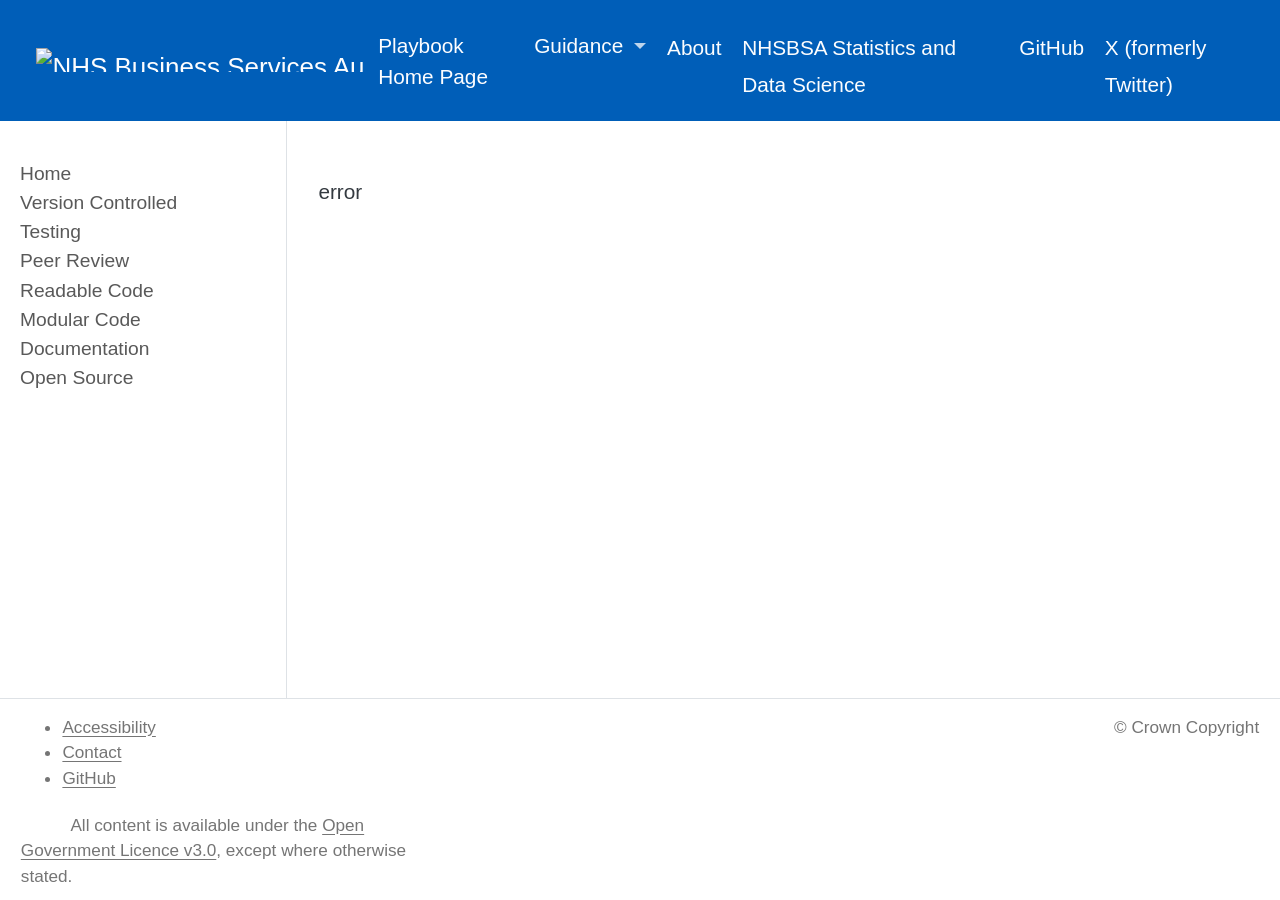
==== commit 17cd71d9: "Built site for gh-pages" ====
--- a/traanscript for gap analysis presentation.html
+++ b/traanscript for gap analysis presentation.html
@@ -217,15 +217,7 @@
 
 
 
-<p> AI-generated content may be incorrect  Nadine Morrisroe started transcription SS</p>
-<p>Seamus Sands 0 minutes 3 seconds0:03 Seamus Sands 0 minutes 3 seconds is currently, how it currently is situated and then what changes would need to be made to bring it up to speed with the changes that have been made on a number of the different standard documents within the UK government. Books like the Magenta book, Seamus Sands 0 minutes 22 seconds and the Orange Book and Aqua Book and the likes and also the Gov S010 document as well, the functional requirements. So what I have done is I’ve tried to lay out slides in a Seamus Sands 0 minutes 42 seconds gap analysis approach. There is a spreadsheet that has the lower level detail. So first of all, the first four slides kind of set the scene. They talk about like what is the playbook today, what the refresh one will look like and how to read the change. And then there’s several slides that will walk through the playbook. Seamus Sands 1 minute 4 seconds on a section by section time. Okay. And then I will also have, there’s 10 diagrams, so nine of which are provided, but I’ve also added in one which is a wee bit about the operational model that in terms of the analytical governance operating model. And just to kind of give you an idea of what that means in terms of Seamus Sands 1 minute 26 seconds It’s one of the gaps that I had highlighted in the spreadsheet. In terms of the vocab that we’re going to use, there is the keep, update, replace, add or remove. And for this, this is basically highlighting. Seamus Sands 1 minute 45 seconds what the gaps will be and if there’s anything that we need to replace and it kind of speaks for itself. And then what I’ve done is I’ve also got this aligns updates or replaces and this is kind of more focused on some of the deliverables, or sorry, some of the NHS BSA documents that Seamus Sands 2 minutes 5 seconds Nadine and Abigail have provided. And that’s just to make sure that if there is any alignment or any kind of updates that need to be done, then that will be covered as well. Seamus Sands 2 minutes 20 seconds So then if we go to this first one, so this is about how the… Seamus Sands 2 minutes 30 seconds The current playbook currently is so. Seamus Sands 2 minutes 35 seconds If we look at it from what, when did I take a copy of this? I’ve updated it based on the 11th of September, 11th of June was the last time I believe that there was a published version. I updated it, like I took a copy of it on last Thursday, I think it was, was the last time I doubled. Seamus Sands 2 minutes 56 seconds double cheque that there was no changes. I have now got the PARTNERSHIP access, so thank you very much for sorting that out. Seamus Sands 3 minutes 5 seconds There is 17 files within that kind of repo. There’s nearly 4,000 words across them, and there’s three different standards that’s been cited. But I did notice that there was a couple of files that were not on the navigation tree. Seamus Sands 3 minutes 24 seconds So there’s ones that were off the navigation. And so that was ones that I also included in the gap analysis because there was content within it that was useful. OK, and that might be because you were working on it and you hadn’t published it and it’s sitting there in the background. But whenever you look at the playbook running on the site, it has Seamus Sands 3 minutes 46 seconds a couple of pages that weren’t on the navigation. So the next thing is kind of what is good and stays, what is missing and why. So the seven principles, five of them, gov S, zero, 10s, Seamus Sands 4 minutes 6 seconds own principles as such, and they’re nearly forbidden. And we talked about this a bit, Nadine, which is that it was to try and keep them in that consistent kind of language that made sense rather than being overly, what’s the word, Seamus Sands 4 minutes 25 seconds confusing and I’m kind of in a very much a standards document language that doesn’t necessarily make it clear what it is you’re trying to achieve at times. Then there is the seven assurance factors and these substantially come from the act Seamus Sands 4 minutes 44 seconds AquaBook’s own list, which is great because it means that whenever we’re looking at the AquaBook and we’re looking at the Gov S10, there’s a lot of this already in it, and so that makes it easier whenever you’re highlighting what’s missing and what has to be updated. You do have 9 scope. Seamus Sands 5 minutes 3 seconds open bullets, so where there’s different analyst duties. So it is very much an end-to-end process. In terms of rigor, uncertainty, and model types, there are some sound and detailed information. Seamus Sands 5 minutes 22 seconds And I believe it’s the uncertainty and the model types that were unreachable. So they’re the ones that were not on the navigation and that might be because they were being developed. There is the review stage. Nadine, I pulled this one out in particular because you’ve mentioned it. And this is the only place that the codes value pillar appears. Seamus Sands 5 minutes 42 seconds And that’s where I’ve kept that review column in RSI stage in place. So I’ve then kind of give you a quick highlight of what’s missing and why. So first of all, really good document. The only real difference is that the standards have been updated since it was written. Seamus Sands 6 minutes 2 seconds And so because of that, there’s been changes. So the Aqua book was reissued on the 30th of July 2025. The Code of Practise was updated on the 30th of October 2025 to version three. The Green and Magenta books were reissued in 2026 and the Magenta book, I believe, was Seamus Sands 6 minutes 22 seconds only a couple of weeks ago, that it was actually reissued. And then the draught policy risk framework and the risk sheet, none of them originally existed and that’s the work that yourself, Nadine and Abigail and that have done. And so these are some of the main reasons why we’re looking at this and what information needs to be Seamus Sands 6 minutes 44 seconds integrated in to make the book more up to date. Now, Seamus Sands 6 minutes 51 seconds The refresh playbook at a glance, this kind of looks very busy and can be a bit confusing. But basically what I’ve done is I’ve just numbered each of these sections. A lot of these numbers of the sections actually correspond with the standards. And so that’s to try and keep it consistent. So Seamus Sands 7 minutes 11 seconds is just a bit of how to use this playbook, but then the rest of it will kind of correspond. So you have things like section one, why analytical quality matters. So keeping that, but the standards landscape is being replaced and it’s being replaced with a more up-to-date version. Seamus Sands 7 minutes 31 seconds You also then have the rules, responsibilities, and governance. That requires an update, and we’ll touch on that on further slides on what that looks like and what some of those updates will need to be. The same with the analytical lifecycle, it needs to be updated. And then you can see in blue here some of the additional information that needs to be added. Seamus Sands 7 minutes 51 seconds So deciding your assurance level, doing the work, business critical analysis, ethics and transparency, tools, templates and downloads and appendices. And this is just to try and make sure that there is proper linked out references to some of the content that has been created as well. Seamus Sands 8 minutes 12 seconds So, in terms of the documents I’ve mentioned, coming from yourselves. Seamus Sands 8 minutes 19 seconds In terms of… Seamus Sands 8 minutes 22 seconds The diagrams, so this is where I have added in some of the diagrams that you would have seen. I have also updated the folder to have a draw.io folder and a PNG folder. The draw.io folder will be the most up to date. I will make sure. Seamus Sands 8 minutes 41 seconds Make sure that I haven’t made any changes in the last, I’ve done a few changes in this morning, just correcting some of the lines and that. But this basically shows you what is being kept, what’s being updated, what’s been added and what’s been replaced. And it’s to try and give this clear picture of Seamus Sands 9 minutes of what is actually happening. And the idea behind this is a picture on a page as such. And if any of you have used Draw IO, it’s a free open source tool that you can use and Seamus Sands 9 minutes 19 seconds I can share my screen in a second and show you how to use it, or at least how to open the files. Seamus Sands 9 minutes 29 seconds So the next thing is then. Seamus Sands 9 minutes 32 seconds Oops, I changed my screen there for a second. The next one is then what I’ve called diagram 4 of 10. So each of these diagrams has a bit of an ID to them. This one here is about… Seamus Sands 9 minutes 46 seconds the findings and the number of rows of changes that’s going to be made. Okay, so that’s the adding, removing, etc. And if we look at this, it sounds like a lot, but I’ve literally broken it down to a line by line change and page by page, just to make sure that we Seamus Sands 10 minutes 4 seconds we have the detail there and that it can be mapped quite granularly. So the detail here is basically saying that the same sex findings came back out of a page by page read. So initially whenever I was presenting some of the changes that we had done. Seamus Sands 10 minutes 25 seconds done to Nadine and to Abigail. We looked at it very much at a decision level, a higher level. And so a lot of those same findings are still here. It’s just that we’ve done it at a lower level. And that’s to try and make sure that when we’re looking at each of the Seamus Sands 10 minutes 44 seconds the pages on the spreadsheet or each of the line items, we know what we’re looking at. So the 53 walk the playbook. So this is where it’s the page by page. Each finding has a page and a sentence. There’s 44 have no page, but these are new. Seamus Sands 11 minutes 4 seconds content to be added in. And the justification around this is that if you go through the playbook page by page, you can actually see, okay, this is what we currently have, this is what we’re currently going to, or this is what needs to be changed and Seamus Sands 11 minutes 24 seconds This is an idea of what it could look like. Okay, so I’ve made some Seamus Sands 11 minutes 29 seconds possible wording and that in there as well. Seamus Sands 11 minutes 34 seconds Now, the next slide is touching on how to use this playbook. And this is really just to kind of say, okay, again, how…</p>
-<p>Nadine Morrisroe 1 hour 17 minutes 47 seconds1:17:47 Nadine Morrisroe 1 hour 17 minutes 47 seconds Thanks so much.</p>
-<p>Abigail Armstrong 1 hour 17 minutes 48 seconds1:17:48 Abigail Armstrong 1 hour 17 minutes 48 seconds Great, thank you. SS Seamus Sands 1 hour 17 minutes 49 seconds1:17:49 Seamus Sands 1 hour 17 minutes 49 seconds Perfect, no worries. You too, and lovely meeting you, Matt and Alistair.</p>
-<p>Nadine Morrisroe 1 hour 17 minutes 49 seconds1:17:49 Nadine Morrisroe 1 hour 17 minutes 49 seconds Yep, have a good afternoon. Thank you.</p>
-<p>Alistair Jones 1 hour 17 minutes 52 seconds1:17:52 Alistair Jones 1 hour 17 minutes 52 seconds Thank you.</p>
-<p>Matthew Wilson 1 hour 17 minutes 52 seconds1:17:52 Matthew Wilson 1 hour 17 minutes 52 seconds Yeah, thank you. Matthew Wilson 1 hour 17 minutes 55 seconds Thank you. Bye now. Bye.</p>
-<p>Alistair Jones 1 hour 17 minutes 56 seconds1:17:56 Alistair Jones 1 hour 17 minutes 56 seconds And you. Cheers.</p>
-<p>Nadine Morrisroe 1 hour 17 minutes 56 seconds1:17:56 Nadine Morrisroe 1 hour 17 minutes 56 seconds See you later. Yes. Bye. Nadine Morrisroe 1 hour 17 minutes 57 seconds Thanks, bye.  Nadine Morrisroe stopped transcription</p>
+<p>error</p>
 
 
 
